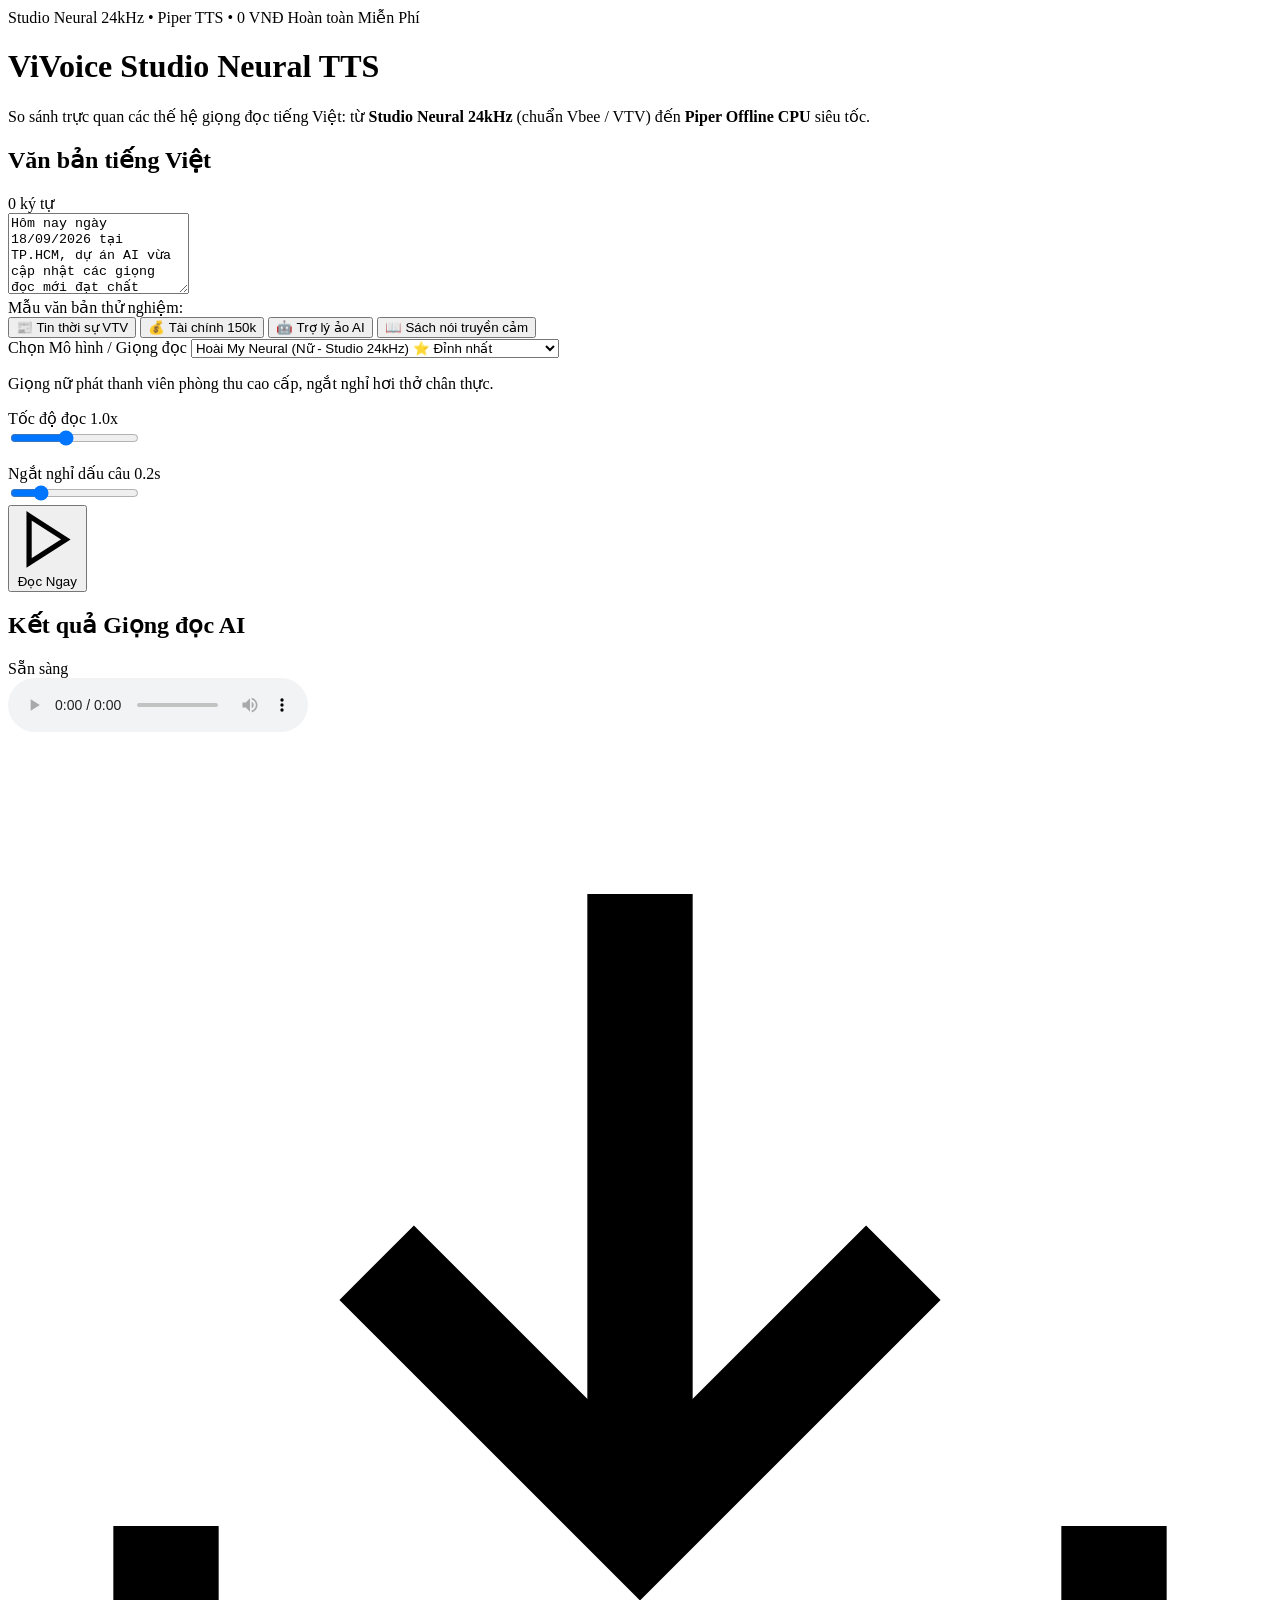
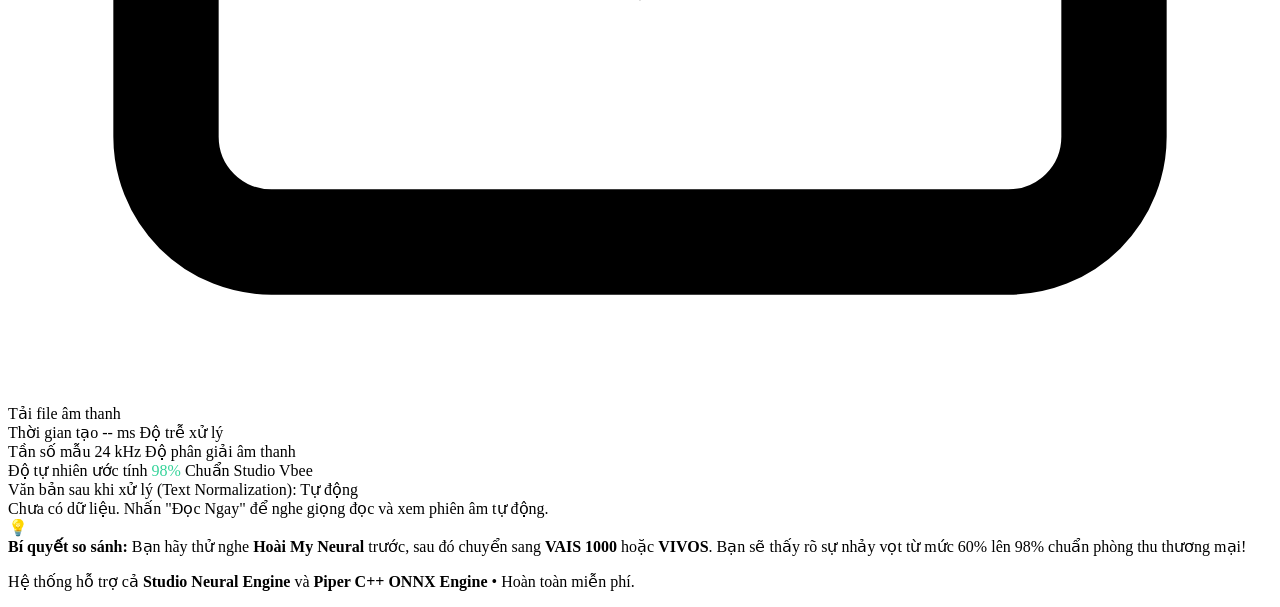
==== static/index.html @ 8ede8c3c "Add Google Translate TTS voice and update UI" ====
<!DOCTYPE html>
<html lang="vi">
<head>
  <meta charset="UTF-8">
  <meta name="viewport" content="width=device-width, initial-scale=1.0">
  <title>ViVoice Studio - Hệ thống Giọng nói AI Tiếng Việt</title>
  <meta name="description" content="Thử nghiệm công nghệ tổng hợp giọng nói tiếng Việt Neural TTS (Piper + VITS + Neural Studio) miễn phí.">
  <link rel="preconnect" href="https://fonts.googleapis.com">
  <link rel="preconnect" href="https://fonts.gstatic.com" crossorigin>
  <link href="https://fonts.googleapis.com/css2?family=Plus+Jakarta+Sans:wght@400;500;600;700;800&display=swap" rel="stylesheet">
  <link rel="stylesheet" href="/style.css">
</head>
<body>
  <div class="background-glow top-left"></div>
  <div class="background-glow bottom-right"></div>

  <div class="app-container">
    <!-- Header -->
    <header class="header">
      <div class="badge">
        <span class="badge-dot"></span>
        <span>Studio Neural 24kHz &bull; Piper TTS &bull; 0 VNĐ Hoàn toàn Miễn Phí</span>
      </div>
      <h1 class="main-title">
        ViVoice <span class="gradient-text">Studio Neural TTS</span>
      </h1>
      <p class="subtitle">
        So sánh trực quan các thế hệ giọng đọc tiếng Việt: từ <strong>Studio Neural 24kHz</strong> (chuẩn Vbee / VTV) đến <strong>Piper Offline CPU</strong> siêu tốc.
      </p>
    </header>

    <div class="main-grid">
      <!-- Left Column: Input & Controls -->
      <section class="card input-card">
        <div class="card-header">
          <h2 class="card-title">Văn bản tiếng Việt</h2>
          <span class="char-counter" id="char-counter">0 ký tự</span>
        </div>

        <div class="textarea-wrapper">
          <textarea 
            id="text-input" 
            placeholder="Nhập bất kỳ câu tiếng Việt nào (có số, ngày tháng, tiền tệ, từ viết tắt, tiếng Anh mượn)..."
            rows="5"
          >Hôm nay ngày 18/09/2026 tại TP.HCM, dự án AI vừa cập nhật các giọng đọc mới đạt chất lượng phòng thu cao cấp, diễn cảm tự nhiên như người thật với chi phí hoàn toàn miễn phí.</textarea>
        </div>

        <!-- Quick Samples -->
        <div class="sample-section">
          <span class="sample-label">Mẫu văn bản thử nghiệm:</span>
          <div class="sample-tags">
            <button class="sample-btn" data-sample="1">📰 Tin thời sự VTV</button>
            <button class="sample-btn" data-sample="2">💰 Tài chính 150k</button>
            <button class="sample-btn" data-sample="3">🤖 Trợ lý ảo AI</button>
            <button class="sample-btn" data-sample="4">📖 Sách nói truyền cảm</button>
          </div>
        </div>

        <!-- Voice & Parameter Settings -->
        <div class="controls-grid">
          <!-- Voice Selector -->
          <div class="control-group">
            <label for="voice-select" class="control-label">
              <span>Chọn Mô hình / Giọng đọc</span>
            </label>
            <select id="voice-select" class="custom-select">
              <optgroup label="🌟 Studio Neural (Chuẩn Vbee / VTV - Đỉnh Nhất 98%)">
                <option value="hoaimy" selected>Hoài My Neural (Nữ - Studio 24kHz) ⭐ Đỉnh nhất</option>
                <option value="namminh">Nam Minh Neural (Nam - Studio 24kHz) ⭐ Truyền cảm</option>
                <option value="chigoogle">🗣️ Chị Google (Meme Quốc Dân - 24kHz)</option>
              </optgroup>
              <optgroup label="🔥 VieNeu-TTS v3 (SOTA AI Mới - Đa Vùng Miền 24kHz)">
                <option value="vieneu_aihan">Ái Hân (Nữ Miền Nam - Tin tức 24kHz)</option>
                <option value="vieneu_adam">Adam (Nam Miền Nam - Tự nhiên 24kHz)</option>
                <option value="vieneu_myduyen">Mỹ Duyên (Nữ Miền Bắc - Đọc truyện 24kHz)</option>
                <option value="vieneu_ductri">Đức Trí (Nam Miền Bắc - Đọc truyện 24kHz)</option>
                <option value="vieneu_huuquan">Hữu Quân (Nam Miền Bắc - Bản tin 24kHz)</option>
              </optgroup>
              <optgroup label="⚡ Offline CPU (Piper TTS - Tốc độ 150ms)">
                <option value="nu_phothong">Nữ Phổ Thông (22kHz) - Tự nhiên [Mới]</option>
                <option value="thanh_nien">Thanh Niên Tự Tin (22kHz) - Nam trẻ [Mới]</option>
                <option value="vais1000">VAIS 1000 (22kHz) - Chuẩn nghiên cứu</option>
              </optgroup>
            </select>
            <p class="control-hint" id="voice-desc">
              Giọng nữ phát thanh viên phòng thu cao cấp, ngắt nghỉ hơi thở chân thực.
            </p>
          </div>

          <!-- Speed & Silence -->
          <div class="control-group">
            <div class="slider-header">
              <label for="speed-slider" class="control-label">Tốc độ đọc</label>
              <span class="slider-value" id="speed-val">1.0x</span>
            </div>
            <input type="range" id="speed-slider" min="0.7" max="1.4" step="0.05" value="1.0" class="custom-range">
            
            <div class="slider-header" style="margin-top: 14px;">
              <label for="silence-slider" class="control-label">Ngắt nghỉ dấu câu</label>
              <span class="slider-value" id="silence-val">0.2s</span>
            </div>
            <input type="range" id="silence-slider" min="0.1" max="0.6" step="0.05" value="0.2" class="custom-range">
          </div>
        </div>

        <!-- Action Button -->
        <button id="generate-btn" class="primary-btn">
          <svg class="btn-icon" viewBox="0 0 24 24" fill="none" stroke="currentColor" stroke-width="2">
            <polygon points="5 3 19 12 5 21 5 3"></polygon>
          </svg>
          <span id="btn-text">Đọc Ngay</span>
          <span class="btn-loader hidden" id="btn-loader"></span>
        </button>
      </section>

      <!-- Right Column: Results & Playback -->
      <section class="card output-card">
        <div class="card-header">
          <h2 class="card-title">Kết quả Giọng đọc AI</h2>
          <span class="status-pill status-ready" id="status-pill">Sẵn sàng</span>
        </div>

        <!-- Audio Player Box -->
        <div class="audio-player-box">
          <div class="visualizer-container" id="visualizer">
            <div class="bar"></div><div class="bar"></div><div class="bar"></div>
            <div class="bar"></div><div class="bar"></div><div class="bar"></div>
            <div class="bar"></div><div class="bar"></div><div class="bar"></div>
            <div class="bar"></div><div class="bar"></div><div class="bar"></div>
            <div class="bar"></div><div class="bar"></div><div class="bar"></div>
          </div>

          <audio id="audio-element" controls class="native-audio"></audio>

          <div class="audio-actions">
            <a id="download-btn" class="secondary-btn disabled" download="vivoice_speech.mp3">
              <svg class="btn-icon-small" viewBox="0 0 24 24" fill="none" stroke="currentColor" stroke-width="2">
                <path d="M21 15v4a2 2 0 0 1-2 2H5a2 2 0 0 1-2-2v-4"></path>
                <polyline points="7 10 12 15 17 10"></polyline>
                <line x1="12" y1="15" x2="12" y2="3"></line>
              </svg>
              <span>Tải file âm thanh</span>
            </a>
          </div>
        </div>

        <!-- Performance Metrics -->
        <div class="metrics-grid">
          <div class="metric-card">
            <span class="metric-label">Thời gian tạo</span>
            <span class="metric-value" id="metric-infer">-- ms</span>
            <span class="metric-sub">Độ trễ xử lý</span>
          </div>
          <div class="metric-card">
            <span class="metric-label">Tần số mẫu</span>
            <span class="metric-value" id="metric-rate">24 kHz</span>
            <span class="metric-sub">Độ phân giải âm thanh</span>
          </div>
          <div class="metric-card">
            <span class="metric-label">Độ tự nhiên ước tính</span>
            <span class="metric-value" id="metric-quality" style="color: #34d399;">98%</span>
            <span class="metric-sub" id="metric-quality-sub">Chuẩn Studio Vbee</span>
          </div>
        </div>

        <!-- Text Normalization Preview -->
        <div class="normalized-box">
          <div class="normalized-header">
            <span class="norm-title">Văn bản sau khi xử lý (Text Normalization):</span>
            <span class="norm-tag">Tự động</span>
          </div>
          <div class="normalized-content" id="norm-preview">
            Chưa có dữ liệu. Nhấn "Đọc Ngay" để nghe giọng đọc và xem phiên âm tự động.
          </div>
        </div>

        <!-- Comparison Notice -->
        <div class="comparison-note">
          <div class="note-icon">💡</div>
          <div class="note-text">
            <strong>Bí quyết so sánh:</strong> Bạn hãy thử nghe <strong>Hoài My Neural</strong> trước, sau đó chuyển sang <strong>VAIS 1000</strong> hoặc <strong>VIVOS</strong>. Bạn sẽ thấy rõ sự nhảy vọt từ mức 60% lên 98% chuẩn phòng thu thương mại!
          </div>
        </div>
      </section>
    </div>

    <!-- Footer -->
    <footer class="footer">
      <p>Hệ thống hỗ trợ cả <strong>Studio Neural Engine</strong> và <strong>Piper C++ ONNX Engine</strong> &bull; Hoàn toàn miễn phí.</p>
    </footer>
  </div>

  <script src="/app.js"></script>
</body>
</html>
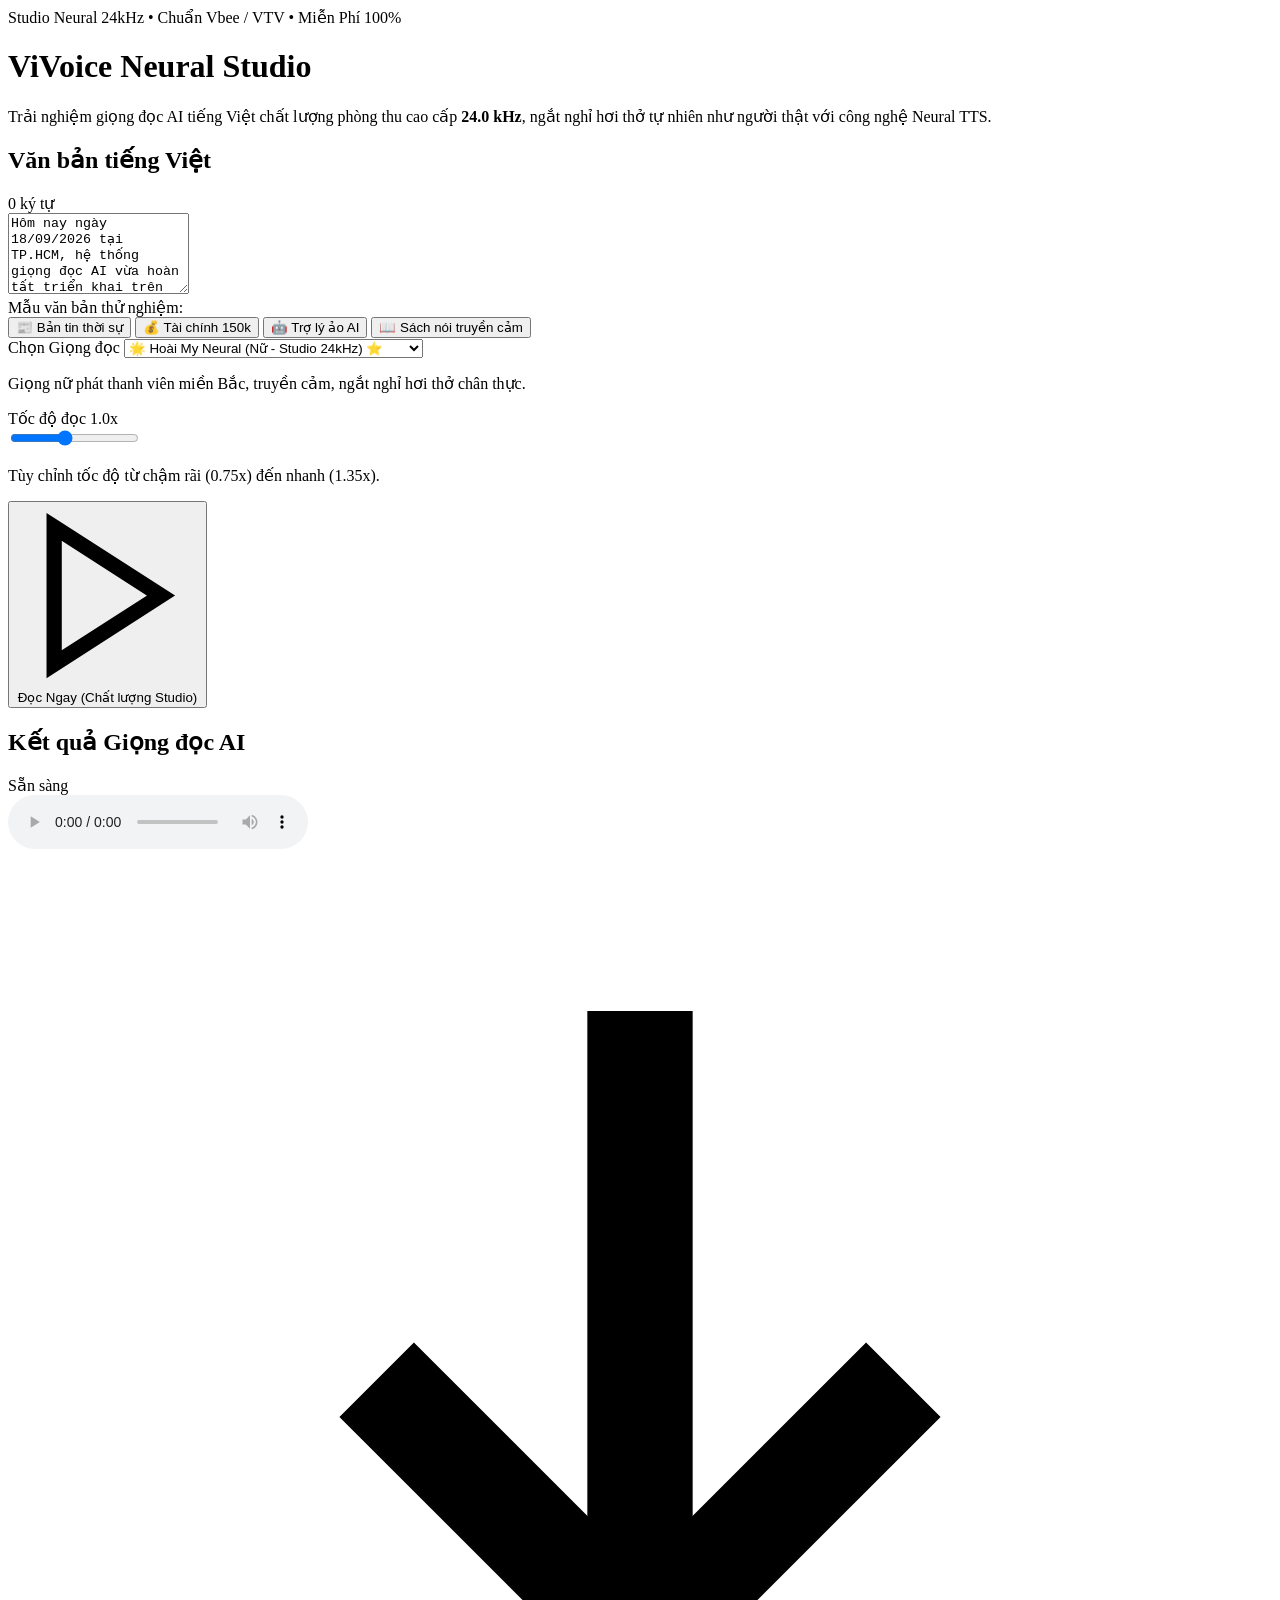
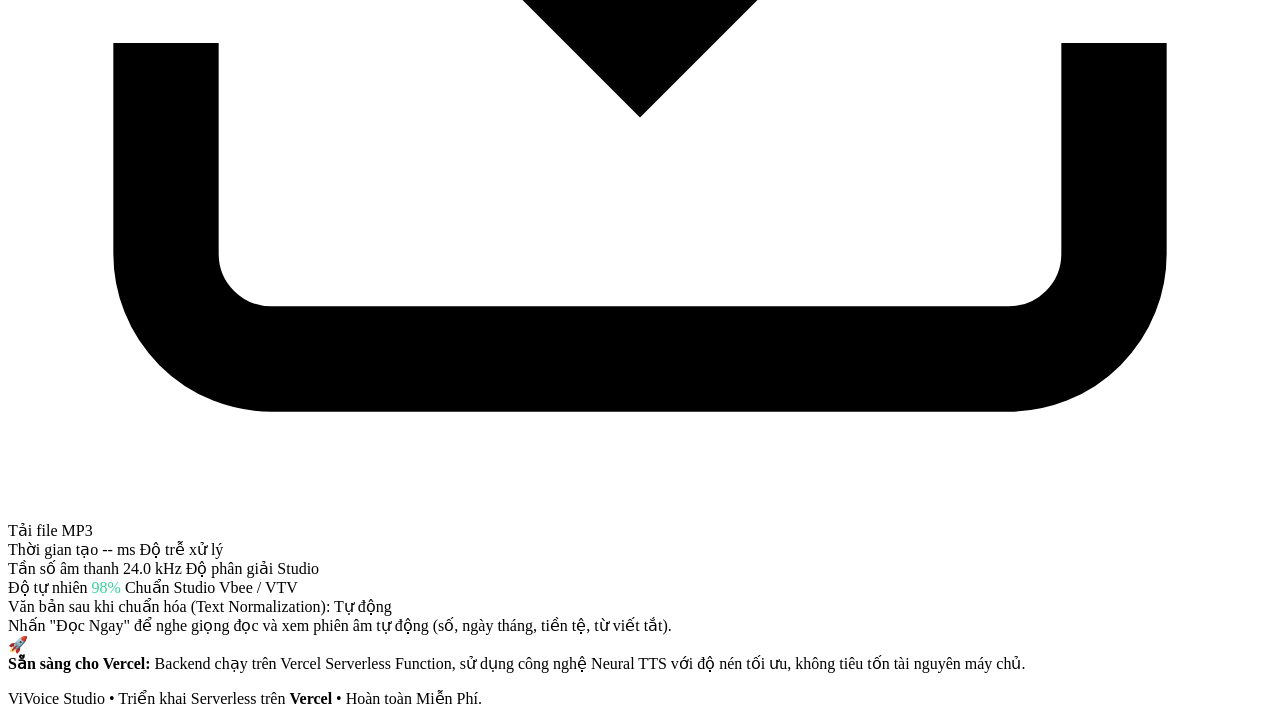
==== commit e48aa115: "Clean up project: keep 3 voices (Hoai My, Nam Minh, Chi Google)" ====
--- a/static/index.html
+++ b/static/index.html
@@ -4,11 +4,16 @@
   <meta charset="UTF-8">
   <meta name="viewport" content="width=device-width, initial-scale=1.0">
   <title>ViVoice Studio - Hệ thống Giọng nói AI Tiếng Việt</title>
-  <meta name="description" content="Thử nghiệm công nghệ tổng hợp giọng nói tiếng Việt Neural TTS (Piper + VITS + Neural Studio) miễn phí.">
+  <meta name="description" content="Tổng hợp giọng nói tiếng Việt Studio Neural 24kHz chuẩn phòng thu Vbee / VTV, hoàn toàn miễn phí.">
   <link rel="preconnect" href="https://fonts.googleapis.com">
   <link rel="preconnect" href="https://fonts.gstatic.com" crossorigin>
   <link href="https://fonts.googleapis.com/css2?family=Plus+Jakarta+Sans:wght@400;500;600;700;800&display=swap" rel="stylesheet">
   <link rel="stylesheet" href="/style.css">
+  <!-- Vercel Web Analytics (Miễn phí) -->
+  <script>
+    window.va = window.va || function () { (window.vaq = window.vaq || []).push(arguments); };
+  </script>
+  <script defer src="/_vercel/insights/script.js"></script>
 </head>
 <body>
   <div class="background-glow top-left"></div>
@@ -19,13 +24,13 @@
     <header class="header">
       <div class="badge">
         <span class="badge-dot"></span>
-        <span>Studio Neural 24kHz &bull; Piper TTS &bull; 0 VNĐ Hoàn toàn Miễn Phí</span>
+        <span>Studio Neural 24kHz &bull; Chuẩn Vbee / VTV &bull; Miễn Phí 100%</span>
       </div>
       <h1 class="main-title">
-        ViVoice <span class="gradient-text">Studio Neural TTS</span>
+        ViVoice <span class="gradient-text">Neural Studio</span>
       </h1>
       <p class="subtitle">
-        So sánh trực quan các thế hệ giọng đọc tiếng Việt: từ <strong>Studio Neural 24kHz</strong> (chuẩn Vbee / VTV) đến <strong>Piper Offline CPU</strong> siêu tốc.
+        Trải nghiệm giọng đọc AI tiếng Việt chất lượng phòng thu cao cấp <strong>24.0 kHz</strong>, ngắt nghỉ hơi thở tự nhiên như người thật với công nghệ Neural TTS.
       </p>
     </header>
 
@@ -42,14 +47,14 @@
             id="text-input" 
             placeholder="Nhập bất kỳ câu tiếng Việt nào (có số, ngày tháng, tiền tệ, từ viết tắt, tiếng Anh mượn)..."
             rows="5"
-          >Hôm nay ngày 18/09/2026 tại TP.HCM, dự án AI vừa cập nhật các giọng đọc mới đạt chất lượng phòng thu cao cấp, diễn cảm tự nhiên như người thật với chi phí hoàn toàn miễn phí.</textarea>
+          >Hôm nay ngày 18/09/2026 tại TP.HCM, hệ thống giọng đọc AI vừa hoàn tất triển khai trên Vercel. Âm thanh đạt chất lượng phòng thu 24kHz, diễn cảm tự nhiên như phát thanh viên đài truyền hình.</textarea>
         </div>
 
         <!-- Quick Samples -->
         <div class="sample-section">
           <span class="sample-label">Mẫu văn bản thử nghiệm:</span>
           <div class="sample-tags">
-            <button class="sample-btn" data-sample="1">📰 Tin thời sự VTV</button>
+            <button class="sample-btn" data-sample="1">📰 Bản tin thời sự</button>
             <button class="sample-btn" data-sample="2">💰 Tài chính 150k</button>
             <button class="sample-btn" data-sample="3">🤖 Trợ lý ảo AI</button>
             <button class="sample-btn" data-sample="4">📖 Sách nói truyền cảm</button>
@@ -61,45 +66,26 @@
           <!-- Voice Selector -->
           <div class="control-group">
             <label for="voice-select" class="control-label">
-              <span>Chọn Mô hình / Giọng đọc</span>
+              <span>Chọn Giọng đọc</span>
             </label>
             <select id="voice-select" class="custom-select">
-              <optgroup label="🌟 Studio Neural (Chuẩn Vbee / VTV - Đỉnh Nhất 98%)">
-                <option value="hoaimy" selected>Hoài My Neural (Nữ - Studio 24kHz) ⭐ Đỉnh nhất</option>
-                <option value="namminh">Nam Minh Neural (Nam - Studio 24kHz) ⭐ Truyền cảm</option>
-                <option value="chigoogle">🗣️ Chị Google (Meme Quốc Dân - 24kHz)</option>
-              </optgroup>
-              <optgroup label="🔥 VieNeu-TTS v3 (SOTA AI Mới - Đa Vùng Miền 24kHz)">
-                <option value="vieneu_aihan">Ái Hân (Nữ Miền Nam - Tin tức 24kHz)</option>
-                <option value="vieneu_adam">Adam (Nam Miền Nam - Tự nhiên 24kHz)</option>
-                <option value="vieneu_myduyen">Mỹ Duyên (Nữ Miền Bắc - Đọc truyện 24kHz)</option>
-                <option value="vieneu_ductri">Đức Trí (Nam Miền Bắc - Đọc truyện 24kHz)</option>
-                <option value="vieneu_huuquan">Hữu Quân (Nam Miền Bắc - Bản tin 24kHz)</option>
-              </optgroup>
-              <optgroup label="⚡ Offline CPU (Piper TTS - Tốc độ 150ms)">
-                <option value="nu_phothong">Nữ Phổ Thông (22kHz) - Tự nhiên [Mới]</option>
-                <option value="thanh_nien">Thanh Niên Tự Tin (22kHz) - Nam trẻ [Mới]</option>
-                <option value="vais1000">VAIS 1000 (22kHz) - Chuẩn nghiên cứu</option>
-              </optgroup>
+              <option value="hoaimy" selected>🌟 Hoài My Neural (Nữ - Studio 24kHz) ⭐</option>
+              <option value="namminh">🌟 Nam Minh Neural (Nam - Studio 24kHz) ⭐</option>
+              <option value="chigoogle">🗣️ Chị Google (Meme Quốc Dân - 24kHz)</option>
             </select>
             <p class="control-hint" id="voice-desc">
-              Giọng nữ phát thanh viên phòng thu cao cấp, ngắt nghỉ hơi thở chân thực.
+              Giọng nữ phát thanh viên miền Bắc, truyền cảm, ngắt nghỉ hơi thở chân thực.
             </p>
           </div>
 
-          <!-- Speed & Silence -->
+          <!-- Speed -->
           <div class="control-group">
             <div class="slider-header">
               <label for="speed-slider" class="control-label">Tốc độ đọc</label>
               <span class="slider-value" id="speed-val">1.0x</span>
             </div>
-            <input type="range" id="speed-slider" min="0.7" max="1.4" step="0.05" value="1.0" class="custom-range">
-            
-            <div class="slider-header" style="margin-top: 14px;">
-              <label for="silence-slider" class="control-label">Ngắt nghỉ dấu câu</label>
-              <span class="slider-value" id="silence-val">0.2s</span>
-            </div>
-            <input type="range" id="silence-slider" min="0.1" max="0.6" step="0.05" value="0.2" class="custom-range">
+            <input type="range" id="speed-slider" min="0.75" max="1.35" step="0.05" value="1.0" class="custom-range">
+            <p class="control-hint">Tùy chỉnh tốc độ từ chậm rãi (0.75x) đến nhanh (1.35x).</p>
           </div>
         </div>
 
@@ -108,7 +94,7 @@
           <svg class="btn-icon" viewBox="0 0 24 24" fill="none" stroke="currentColor" stroke-width="2">
             <polygon points="5 3 19 12 5 21 5 3"></polygon>
           </svg>
-          <span id="btn-text">Đọc Ngay</span>
+          <span id="btn-text">Đọc Ngay (Chất lượng Studio)</span>
           <span class="btn-loader hidden" id="btn-loader"></span>
         </button>
       </section>
@@ -139,7 +125,7 @@
                 <polyline points="7 10 12 15 17 10"></polyline>
                 <line x1="12" y1="15" x2="12" y2="3"></line>
               </svg>
-              <span>Tải file âm thanh</span>
+              <span>Tải file MP3</span>
             </a>
           </div>
         </div>
@@ -152,33 +138,33 @@
             <span class="metric-sub">Độ trễ xử lý</span>
           </div>
           <div class="metric-card">
-            <span class="metric-label">Tần số mẫu</span>
-            <span class="metric-value" id="metric-rate">24 kHz</span>
-            <span class="metric-sub">Độ phân giải âm thanh</span>
+            <span class="metric-label">Tần số âm thanh</span>
+            <span class="metric-value" id="metric-rate">24.0 kHz</span>
+            <span class="metric-sub">Độ phân giải Studio</span>
           </div>
           <div class="metric-card">
-            <span class="metric-label">Độ tự nhiên ước tính</span>
+            <span class="metric-label">Độ tự nhiên</span>
             <span class="metric-value" id="metric-quality" style="color: #34d399;">98%</span>
-            <span class="metric-sub" id="metric-quality-sub">Chuẩn Studio Vbee</span>
+            <span class="metric-sub">Chuẩn Studio Vbee / VTV</span>
           </div>
         </div>
 
         <!-- Text Normalization Preview -->
         <div class="normalized-box">
           <div class="normalized-header">
-            <span class="norm-title">Văn bản sau khi xử lý (Text Normalization):</span>
+            <span class="norm-title">Văn bản sau khi chuẩn hóa (Text Normalization):</span>
             <span class="norm-tag">Tự động</span>
           </div>
           <div class="normalized-content" id="norm-preview">
-            Chưa có dữ liệu. Nhấn "Đọc Ngay" để nghe giọng đọc và xem phiên âm tự động.
+            Nhấn "Đọc Ngay" để nghe giọng đọc và xem phiên âm tự động (số, ngày tháng, tiền tệ, từ viết tắt).
           </div>
         </div>
 
-        <!-- Comparison Notice -->
+        <!-- Info Card -->
         <div class="comparison-note">
-          <div class="note-icon">💡</div>
+          <div class="note-icon">🚀</div>
           <div class="note-text">
-            <strong>Bí quyết so sánh:</strong> Bạn hãy thử nghe <strong>Hoài My Neural</strong> trước, sau đó chuyển sang <strong>VAIS 1000</strong> hoặc <strong>VIVOS</strong>. Bạn sẽ thấy rõ sự nhảy vọt từ mức 60% lên 98% chuẩn phòng thu thương mại!
+            <strong>Sẵn sàng cho Vercel:</strong> Backend chạy trên Vercel Serverless Function, sử dụng công nghệ Neural TTS với độ nén tối ưu, không tiêu tốn tài nguyên máy chủ.
           </div>
         </div>
       </section>
@@ -186,7 +172,7 @@
 
     <!-- Footer -->
     <footer class="footer">
-      <p>Hệ thống hỗ trợ cả <strong>Studio Neural Engine</strong> và <strong>Piper C++ ONNX Engine</strong> &bull; Hoàn toàn miễn phí.</p>
+      <p>ViVoice Studio &bull; Triển khai Serverless trên <strong>Vercel</strong> &bull; Hoàn toàn Miễn Phí.</p>
     </footer>
   </div>
 
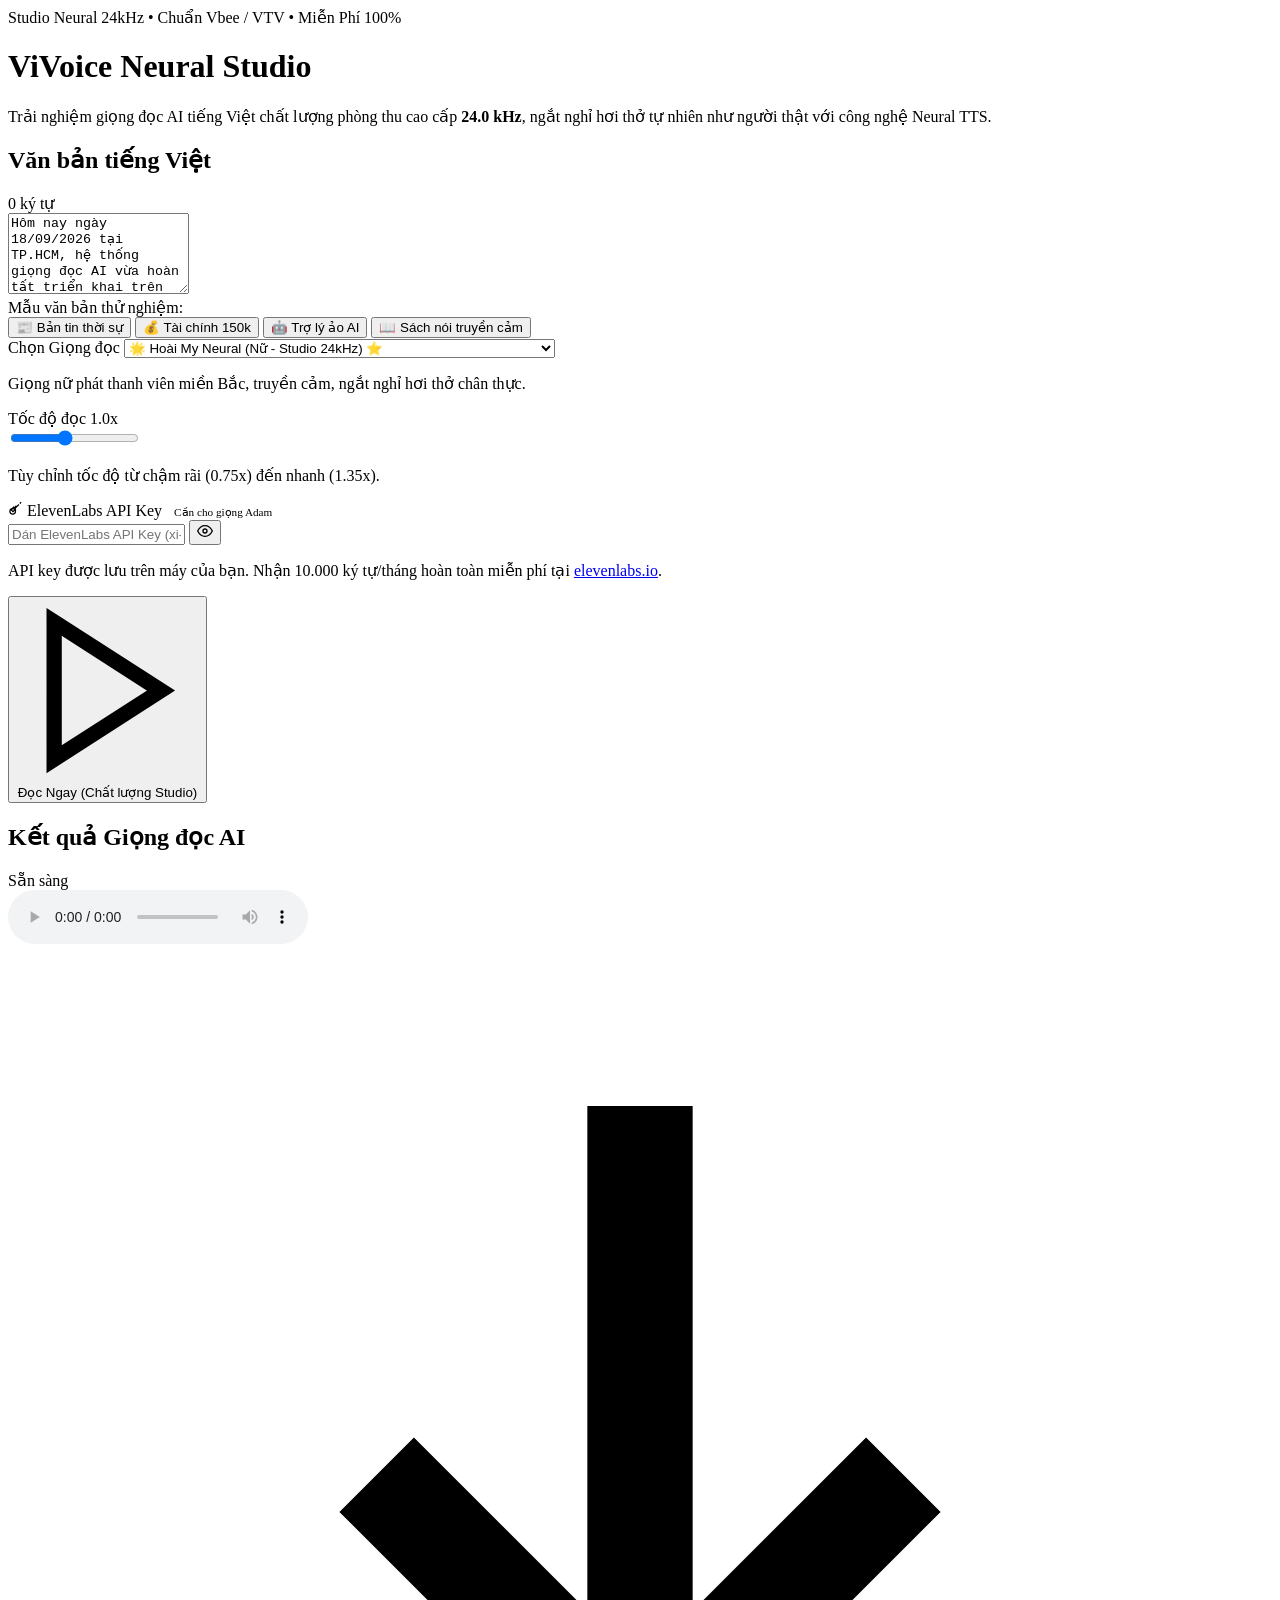
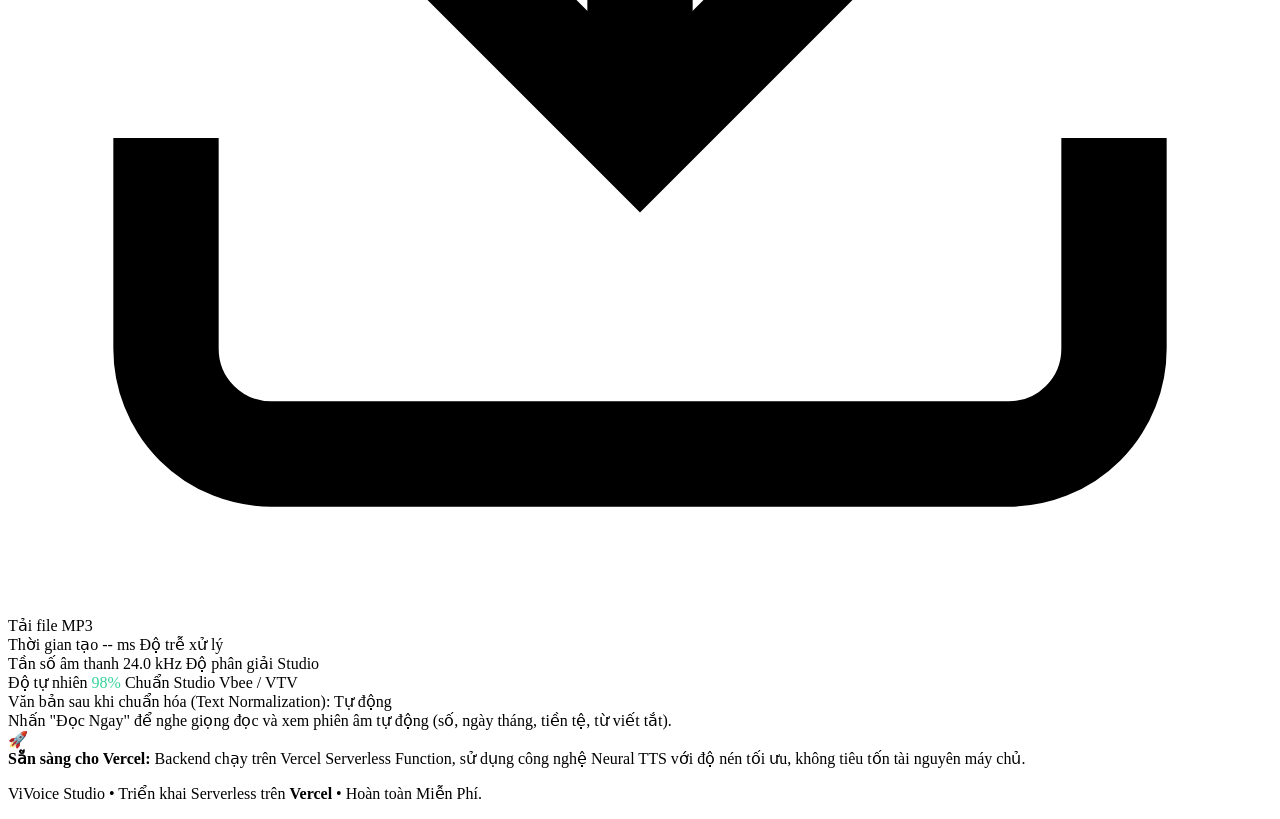
==== commit 70e824e8: "." ====
--- a/static/index.html
+++ b/static/index.html
@@ -69,9 +69,23 @@
               <span>Chọn Giọng đọc</span>
             </label>
             <select id="voice-select" class="custom-select">
-              <option value="hoaimy" selected>🌟 Hoài My Neural (Nữ - Studio 24kHz) ⭐</option>
-              <option value="namminh">🌟 Nam Minh Neural (Nam - Studio 24kHz) ⭐</option>
-              <option value="chigoogle">🗣️ Chị Google (Meme Quốc Dân - 24kHz)</option>
+              <optgroup label="⚡ Giọng Adam Miễn Phí (Mô hình AI Kokoro-82M Offline)">
+                <option value="adam_kokoro">⚡ Adam Kokoro-82M (Nam - Miễn Phí 100% Không Cần Key) 🚀</option>
+              </optgroup>
+              <optgroup label="🎙️ Giọng Nam Đa Ngôn Ngữ Miễn Phí (Edge-TTS)">
+                <option value="andrew">🎙️ Andrew Multilingual (Nam Mỹ - Trầm ấm 24kHz) ⭐</option>
+                <option value="brian">🎙️ Brian Multilingual (Nam Mỹ - Truyền cảm 24kHz) ⭐</option>
+              </optgroup>
+              <optgroup label="🌟 Giọng Tiếng Việt Miễn Phí (Edge-TTS)">
+                <option value="hoaimy" selected>🌟 Hoài My Neural (Nữ - Studio 24kHz) ⭐</option>
+                <option value="namminh">🌟 Nam Minh Neural (Nam - Studio 24kHz) ⭐</option>
+              </optgroup>
+              <optgroup label="✨ Giọng Siêu Thực (ElevenLabs - Cần API Key)">
+                <option value="adam_eleven">💎 Adam ElevenLabs (Nam - Huyền thoại Narration) 👑</option>
+              </optgroup>
+              <optgroup label="🗣️ Meme & Phản hồi nhanh">
+                <option value="chigoogle">🗣️ Chị Google (Meme Quốc Dân - 24kHz)</option>
+              </optgroup>
             </select>
             <p class="control-hint" id="voice-desc">
               Giọng nữ phát thanh viên miền Bắc, truyền cảm, ngắt nghỉ hơi thở chân thực.
@@ -87,6 +101,38 @@
             <input type="range" id="speed-slider" min="0.75" max="1.35" step="0.05" value="1.0" class="custom-range">
             <p class="control-hint">Tùy chỉnh tốc độ từ chậm rãi (0.75x) đến nhanh (1.35x).</p>
           </div>
+        </div>
+
+        <!-- ElevenLabs API Key Group (shown when ElevenLabs is selected) -->
+        <div class="api-key-group hidden" id="api-key-container">
+          <div class="api-key-header">
+            <span class="api-key-label">
+              <svg width="15" height="15" viewBox="0 0 24 24" fill="none" stroke="currentColor" stroke-width="2">
+                <path d="M21 2l-2 2m-1.5 1.5L14 9l-3 3-2-2-4 4 3 3 4-4-2-2 3.5-3.5"></path>
+                <circle cx="7.5" cy="16.5" r="4.5"></circle>
+              </svg>
+              ElevenLabs API Key
+            </span>
+            <span class="badge" style="margin-bottom:0; padding:2px 8px; font-size:0.7rem;">Cần cho giọng Adam</span>
+          </div>
+          <div class="api-key-input-wrapper">
+            <input 
+              type="password" 
+              id="eleven-api-key" 
+              class="api-key-input" 
+              placeholder="Dán ElevenLabs API Key (xi-api-key...) vào đây"
+              autocomplete="off"
+            >
+            <button type="button" class="toggle-key-btn" id="toggle-key-btn" title="Hiện/ẩn API Key">
+              <svg id="eye-icon" width="16" height="16" viewBox="0 0 24 24" fill="none" stroke="currentColor" stroke-width="2">
+                <path d="M1 12s4-8 11-8 11 8 11 8-4 8-11 8-11-8-11-8z"></path>
+                <circle cx="12" cy="12" r="3"></circle>
+              </svg>
+            </button>
+          </div>
+          <p class="api-key-hint">
+            API key được lưu trên máy của bạn. Nhận 10.000 ký tự/tháng hoàn toàn miễn phí tại <a href="https://elevenlabs.io" target="_blank" rel="noopener">elevenlabs.io</a>.
+          </p>
         </div>
 
         <!-- Action Button -->
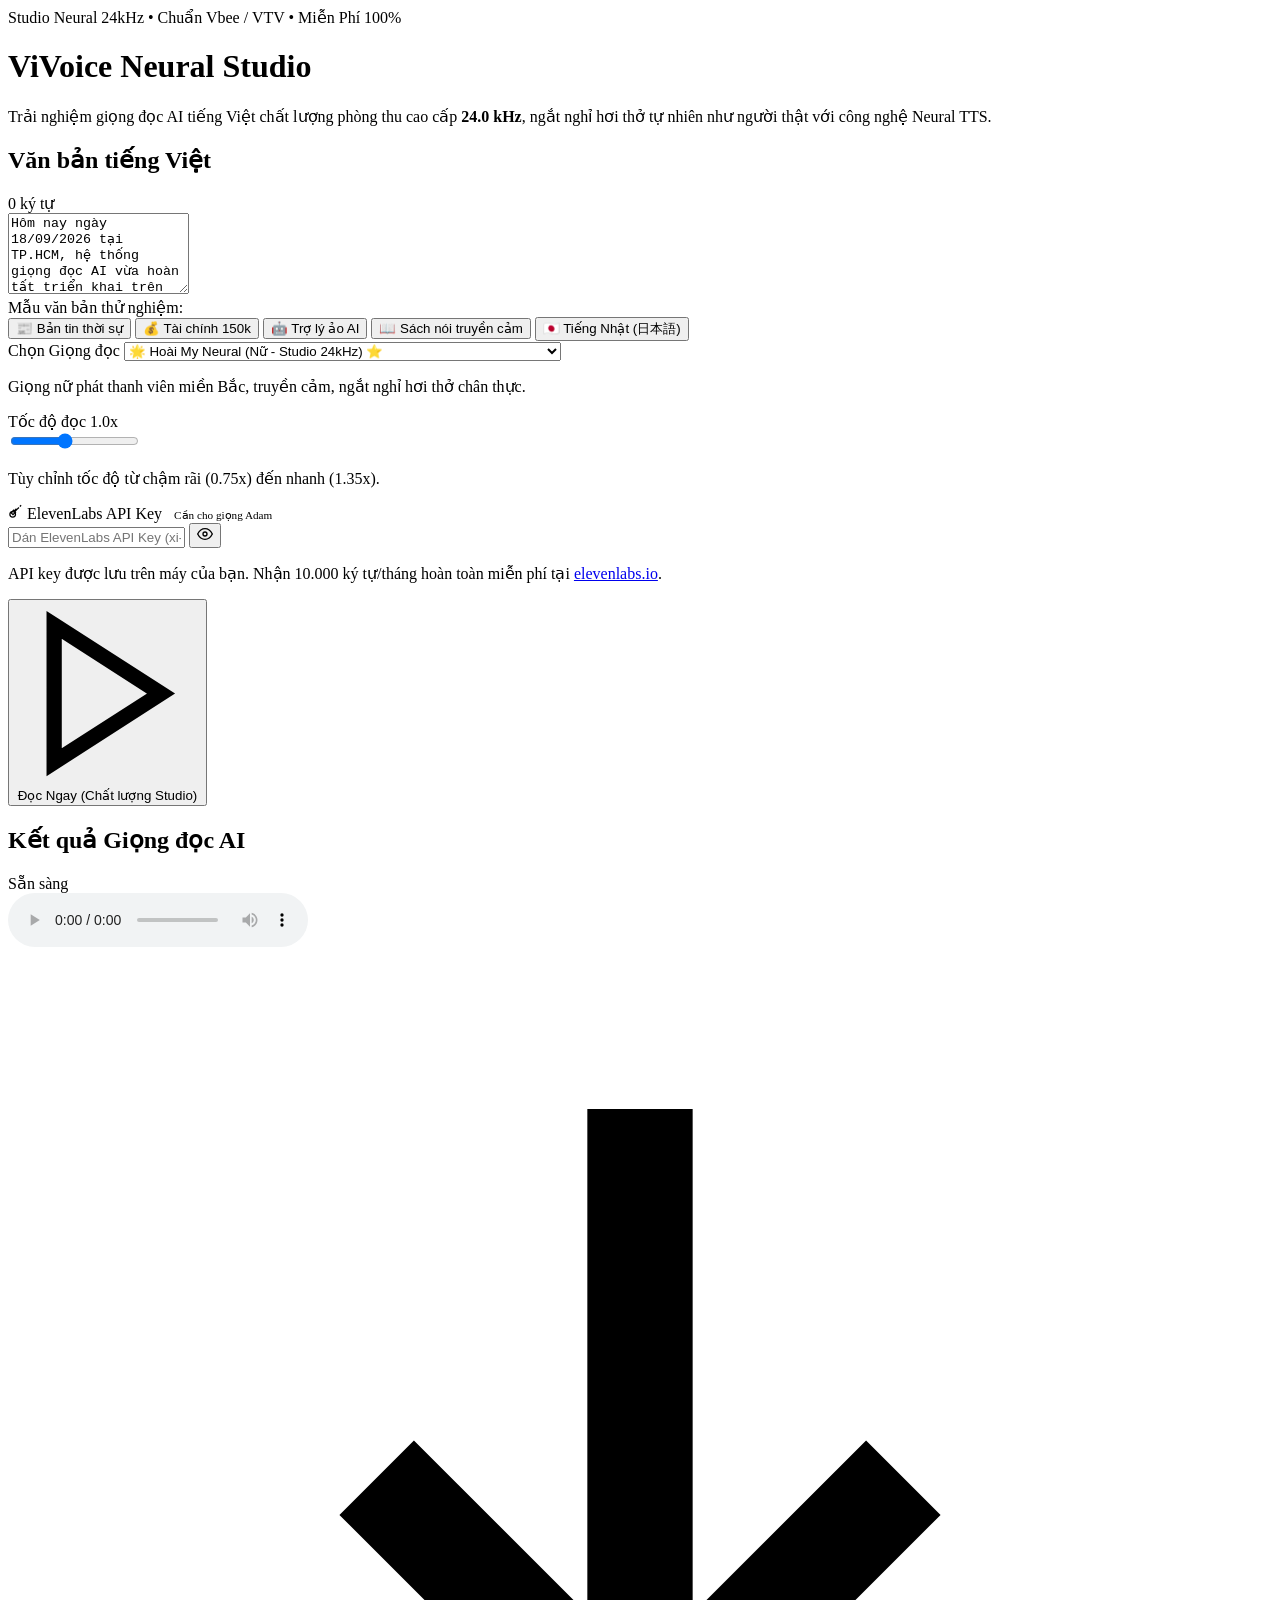
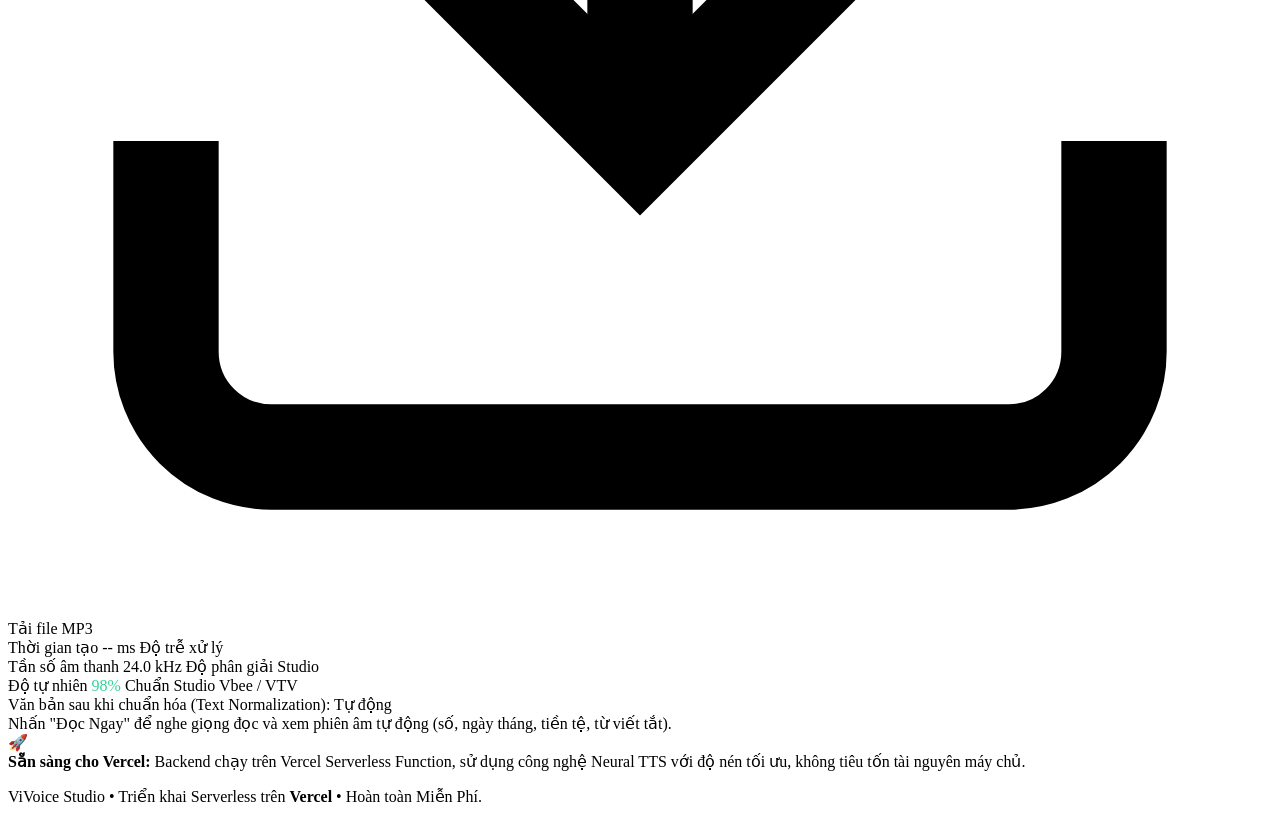
==== commit 01218c08: "japanese" ====
--- a/static/index.html
+++ b/static/index.html
@@ -58,6 +58,7 @@
             <button class="sample-btn" data-sample="2">💰 Tài chính 150k</button>
             <button class="sample-btn" data-sample="3">🤖 Trợ lý ảo AI</button>
             <button class="sample-btn" data-sample="4">📖 Sách nói truyền cảm</button>
+            <button class="sample-btn" data-sample="ja">🇯🇵 Tiếng Nhật (日本語)</button>
           </div>
         </div>
 
@@ -69,6 +70,11 @@
               <span>Chọn Giọng đọc</span>
             </label>
             <select id="voice-select" class="custom-select">
+              <optgroup label="🇯🇵 Giọng Tiếng Nhật Miễn Phí (Chuẩn Tokyo 99% - Edge-TTS)">
+                <option value="nanami">🌸 Nanami Neural (Nữ Nhật - Chuẩn Tokyo / Anime 24kHz) ⭐</option>
+                <option value="keita">🎙️ Keita Neural (Nam Nhật - Trầm ấm / Chuẩn đài NHK 24kHz) ⭐</option>
+                <option value="aoi">🌸 Aoi Neural (Nữ Nhật - Tự nhiên / Đời thường 24kHz) ⭐</option>
+              </optgroup>
               <optgroup label="⚡ Giọng Adam Miễn Phí (Mô hình AI Kokoro-82M Offline)">
                 <option value="adam_kokoro">⚡ Adam Kokoro-82M (Nam - Miễn Phí 100% Không Cần Key) 🚀</option>
               </optgroup>
